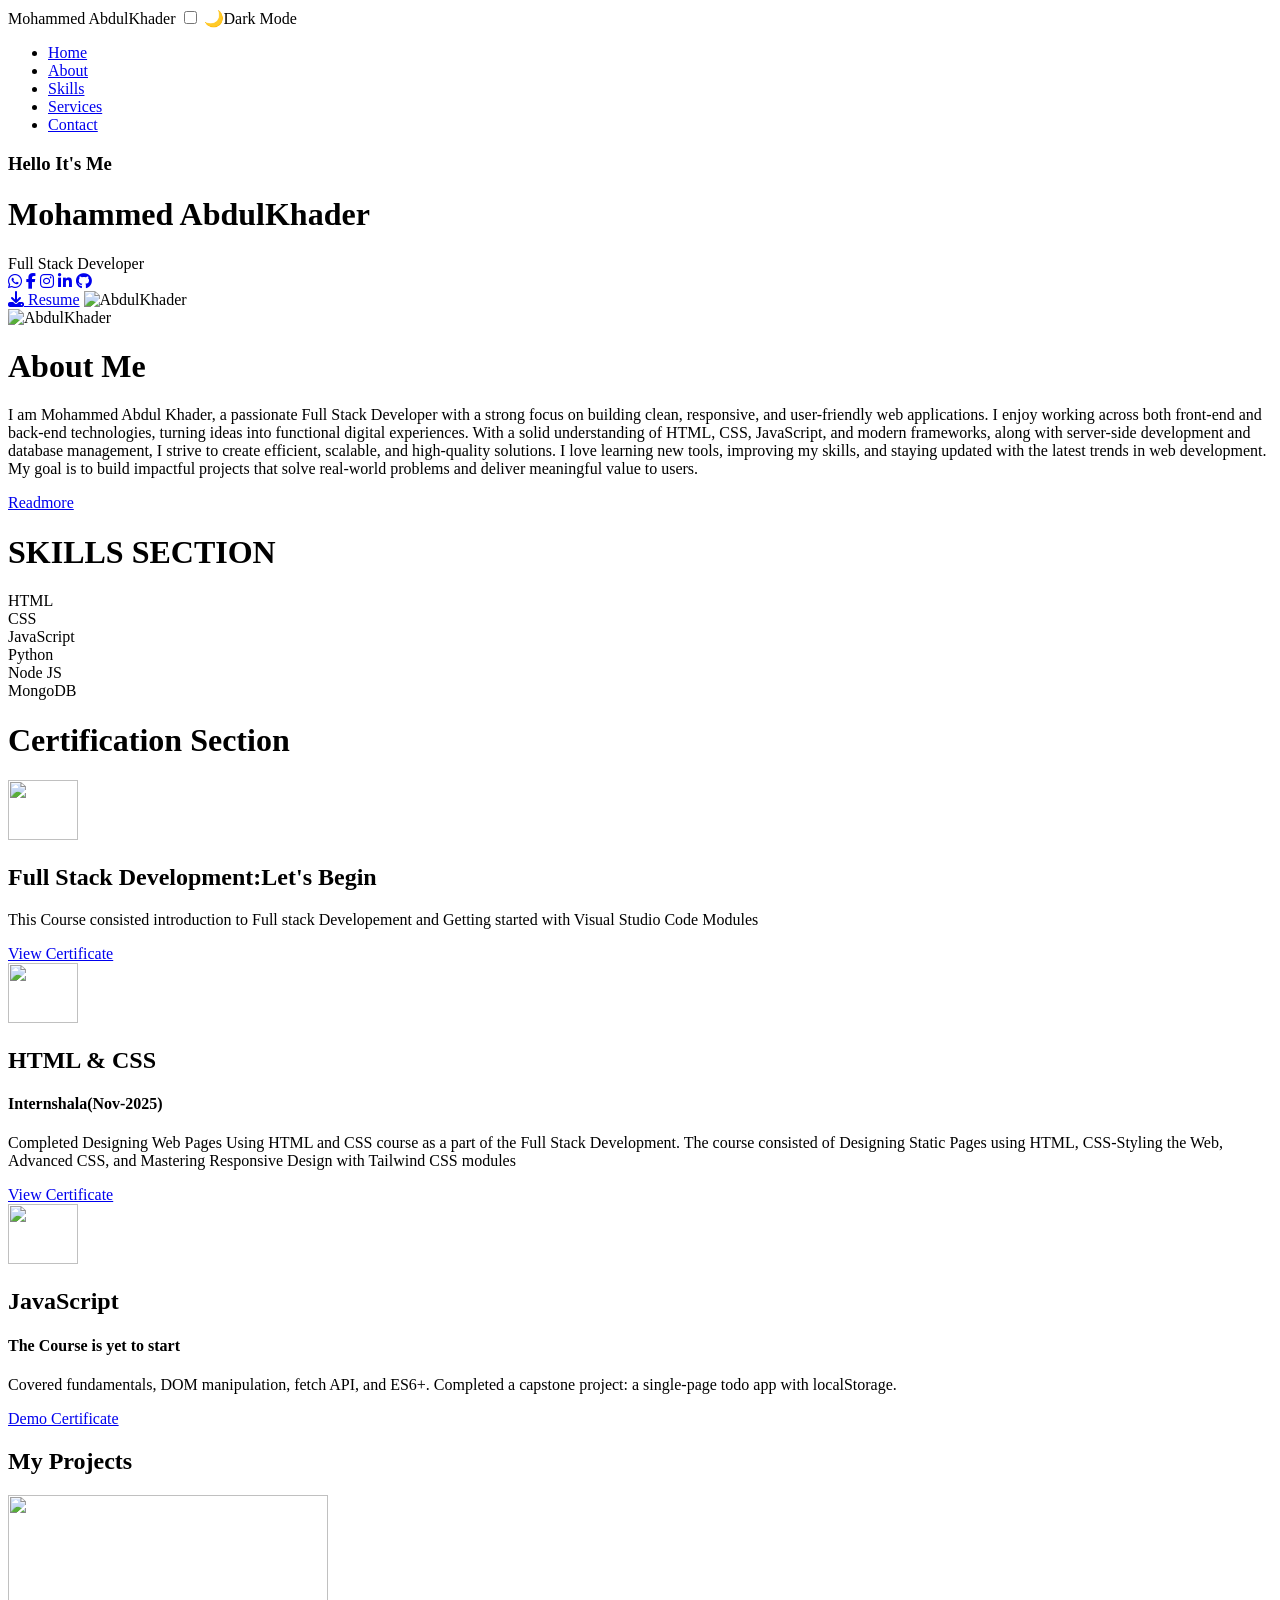
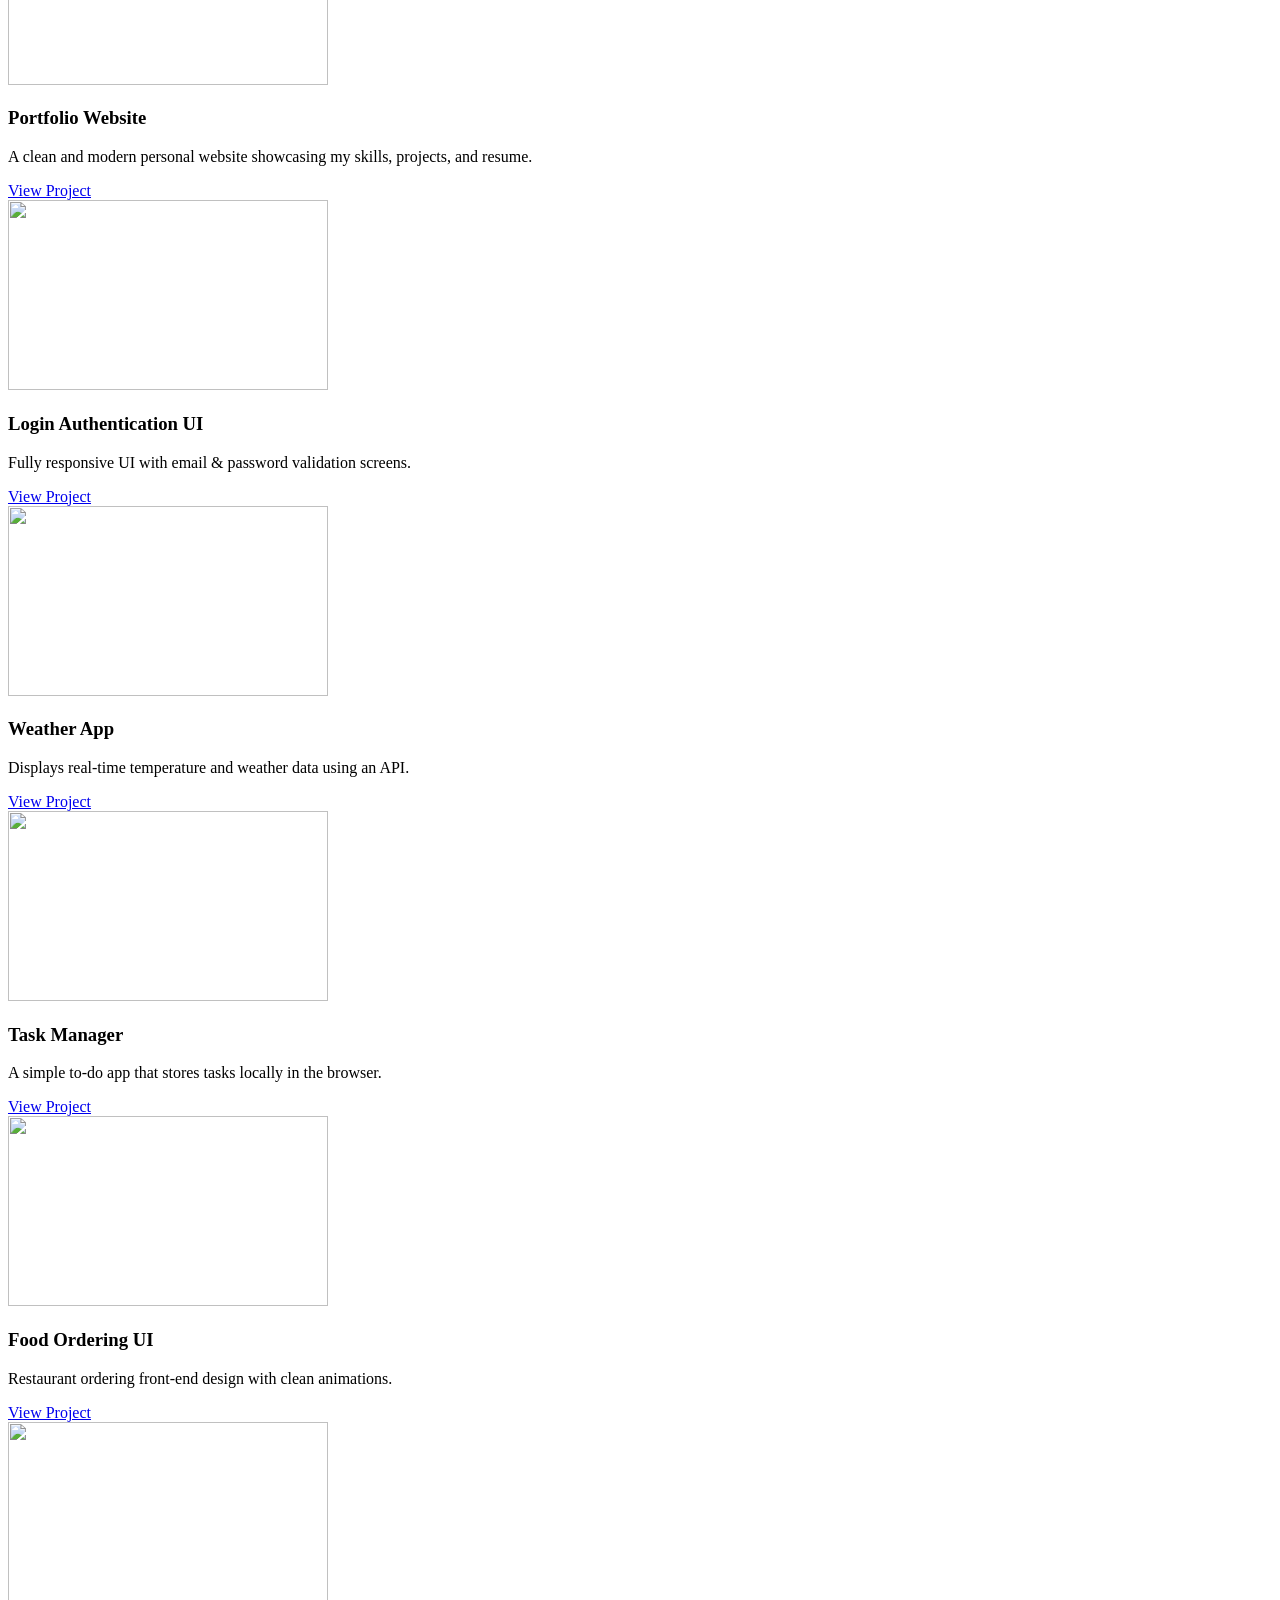
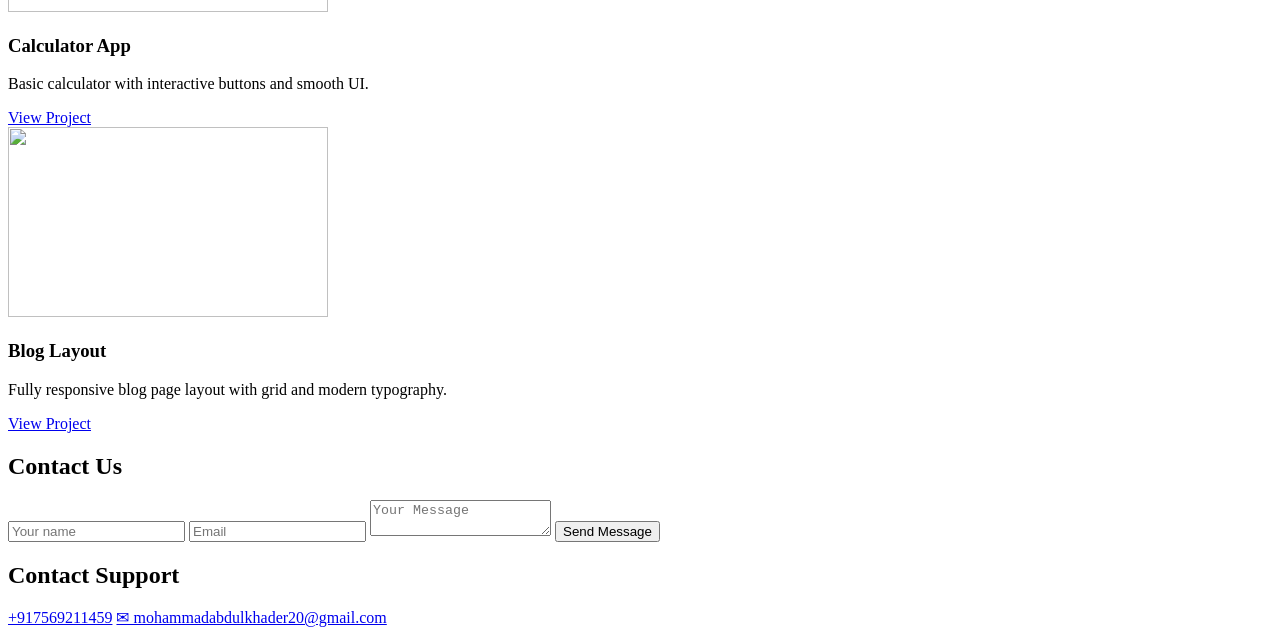
==== portfolio.html @ 4474715e "html" ====
<!DOCTYPE html>
<html lang="en">
<head>
    <meta charset="UTF-8">
    <meta name="viewport" content="width=device-width, initial-scale=1.0">
    <title>My Portfolio</title>
    <link rel="stylesheet" href="index.css">
        <link rel="stylesheet" href="https://cdnjs.cloudflare.com/ajax/libs/font-awesome/6.5.0/css/all.min.css">
<link href="https://fonts.googleapis.com/css2?family=Poppins:wght@400;600;700&family=Inter:wght@300;400;500&display=swap" rel="stylesheet">

        
</head>
<body >
    <!--Navigation Bar-->
<nav class="navbar">
    <span class="logo">Mohammed</span>
    <span class="name">AbdulKhader</span>
  <!--DarkMOde TOggle-->
  <input type="checkbox" id="dark-toggle">
    <label class="toggle-label" for="dark-toggle">🌙Dark Mode</label>
    <ul class="menu">
        <li><a href="#home">Home</a></li>
        <li><a href="#aboutme">About</a></li>
        <li><a href="#Skills">Skills</a></li>
        <li><a href="#Services">Services</a></li>
        <li><a href="#Contact">Contact</a></li>
    </ul>

</nav>   
<!--Hero Section-->
<div class="hero">
    <h3>Hello It's Me</h3>
    <h1>Mohammed AbdulKhader</h1>
    <span>Full Stack Developer</span>
<!--Social Media Icons-->
     <nav class="social-row">
    <a class="icon twitter" href="tel:+917569211459"><i class="fa-brands fa-whatsapp"></i></a>
    <a class="icon facebook" href="https://www.facebook.com/share/1PhLYjNWTh/"><i class="fa-brands fa-facebook-f"></i></a>
    <a class="icon instagram" href="https://www.instagram.com/abdul_khader20?igsh=MXAxbGVrMHI0Z3Q1Zw=="><i class="fa-brands fa-instagram"></i></a>
    <a class="icon linkedin" href="https://www.linkedin.com/in/abdul-khader-mohammed-5559a423b"><i class="fa-brands fa-linkedin-in"></i></a>
    <a class="icon github" href="https://github.com/abdulkhader20/speindhan2k23"><i class="fa-brands fa-github"></i></a>
  </nav>
  <a class="resume" href="/abdul resume2.pdf" download="resume"><i class="fa-solid fa-download"></i> Resume</a>
  
    <img src="/images/Abdul.png" alt="AbdulKhader">
</div>
<!--About Section-->
<div class="aboutme" id="aboutme" >
    <img src="/images/abdul(2)" alt="AbdulKhader">
<h1 class="about">About Me</h1>
<p>I am Mohammed Abdul Khader, a passionate Full Stack Developer with a strong focus on building clean, responsive, and user-friendly web applications. I enjoy working across both front-end and back-end technologies, turning ideas into functional digital experiences. With a solid understanding of HTML, CSS, JavaScript, and modern frameworks, along with server-side development and database management, I strive to create efficient, scalable, and high-quality solutions. I love learning new tools, improving my skills, and staying updated with the latest trends in web development. My goal is to build impactful projects that solve real-world problems and deliver meaningful value to users.</p>
<a href="#">Readmore</a>
</div>
<!--Skills Section-->
<div class="skill-bars" id="Skills">
    <h1>SKILLS SECTION</h1>
  <div class="bar">
    <div class="info">
      <span>HTML</span>
    </div>
    <div class="progress-line html">
      <span></span>
    </div>
  </div>
  <div class="bar">
    <div class="info">
      <span>CSS</span>
    </div>
    <div class="progress-line css">
      <span></span>
    </div>
  </div>

  <div class="bar">
    <div class="info">
      <span>JavaScript</span>
    </div>
    <div class="progress-line javascript">
      <span></span>
    </div>
  </div>

  <div class="bar">
    <div class="info">
      <span>Python</span>
    </div>
    <div class="progress-line python">
      <span></span>
    </div>
  </div>

  <div class="bar">
    <div class="info">
      <span>Node JS</span>
    </div>
    <div class="progress-line nodejs">
      <span></span>
    </div>
  </div>
  <div class="bar">
    <div class="info">
      <span>MongoDB</span>
    </div>
    <div class="progress-line mongodb">
      <span></span>
    </div>
  </div>
</div>
<!--Certification Section-->
<div class="certification" id="Services">
    <h1>Certification Section</h1>
    <div class="grid">
        <img src="https://img.freepik.com/premium-vector/full-stack-logo-design-template-idea_529200-378.jpg?w=360" width="70px" height="60px">
        <h2>Full Stack Development:Let's Begin</h2>
        <p>This Course consisted introduction to Full stack Developement and Getting started with Visual Studio Code Modules</p>
        <a href="images/Full stack lets begin.jpg">View Certificate</a>
    </div>
    <div class="grid">

          <img src="https://digitalworkshopcenter.com/wp-content/uploads/2018/02/HTML-and-CSS-Classes-at-Digital-Workshop-Center-1.png" width="70px" height="60px">
        <h2>HTML & CSS</h2>
        <h4>Internshala(Nov-2025)</h4>
        <p>Completed Designing Web Pages Using HTML and CSS course as a part of the Full Stack
 Development. The course consisted of Designing Static Pages using HTML, CSS-Styling the Web, Advanced
 CSS, and Mastering Responsive Design with Tailwind CSS modules</p>
        <a href="images/Designing Web Pages Using HTML and CSS Training - Certificate of Completion.pdf">View Certificate</a>
    </div>
    <div class="grid">
          <img src="https://upload.wikimedia.org/wikipedia/commons/6/6a/JavaScript-logo.png" width="70px" height="60px">
    
        <h2>JavaScript</h2>
        <h4>The Course is yet to start</h4>
        <p>Covered fundamentals, DOM manipulation, fetch API, and ES6+. Completed a capstone project: a single-page todo app with localStorage.</p>
        <a href="images/certificate_of_completion_javascript_professional_995x786.webp">Demo Certificate</a>
    </div>  
</div>
<!--MY projects-->
<h2 class="project" >My Projects</h2>

  <div class="project-grid">

    <div class="card">
        <img src="/images/portfolio.png" width="
        320px" height="190px">
      <h3>Portfolio Website</h3>
      <p>A clean and modern personal website showcasing my skills, projects, and resume.</p>
      <a href="#" class="btn">View Project</a>
    </div>

    <div class="card">
         <img src="/images/igx-side-auth-login-dialogs.png" width="
        320px" height="190px">
      <h3>Login Authentication UI</h3>
      <p>Fully responsive UI with email & password validation screens.</p>
      <a href="#" class="btn">View Project</a>
    </div>

    <div class="card">
         <img src="/images/weather-app.G0Z5WrPKWiLJ.webp" width="320px" height="190px">
      <h3>Weather App</h3>
      <p>Displays real‑time temperature and weather data using an API.</p>
      <a href="#" class="btn">View Project</a>
    </div>

    <div class="card">
        <img src="images/todo.jpg" width="320px" height="190px">
      <h3>Task Manager</h3>
      <p>A simple to‑do app that stores tasks locally in the browser.</p>
      <a href="#" class="btn">View Project</a>
    </div>

    <div class="card">
        <img src="https://cdn.dribbble.com/userupload/14032678/file/original-eebdb9965db4214afda153a0a9262ffc.png?format=webp&resize=400x300&vertical=center" width="320px" height="190px">
      <h3>Food Ordering UI</h3>
      <p>Restaurant ordering front-end design with clean animations.</p>
      <a href="#" class="btn">View Project</a>
    </div>

    <div class="card">
       <img src="https://www.sketchappsources.com/resources/source-image/engineering-calculator-lem_ing.jpg" width="320px" height="190px">
      <h3>Calculator App</h3>
      <p>Basic calculator with interactive buttons and smooth UI.</p>
      <a href="#" class="btn">View Project</a>
    </div>

    <div class="card">
        <img src="https://htmlburger.com/blog/wp-content/uploads/2024/07/38-Amazing-Blog-Layout-Examples-for-Design-Inspiration.jpg" width="320px" height="190px">
      <h3>Blog Layout</h3>
      <p>Fully responsive blog page layout with grid and modern typography.</p>
      <a href="#" class="btn">View Project</a>
    </div>
  </div>
</div>
<!--Contact Details-->
<div class="form" id="Contact">
  <h2>Contact Us</h2>
  
  <input type="text" placeholder="Your name" required>
  <input type="email" placeholder="Email" required>
  <textarea placeholder="Your Message" required></textarea>
 <button type="submit">Send Message</button>


</div>
</body>
<!--Footer-->
 <footer>
        <h2>Contact Support</h2>
        <div class="footer-buttons">
            <a href="tel:+917569211459">+917569211459</a>
            <a href="mailto:mohammadabdulkhader20@gmail.com">✉ mohammadabdulkhader20@gmail.com</a>
        </div>
    </footer>
</html>
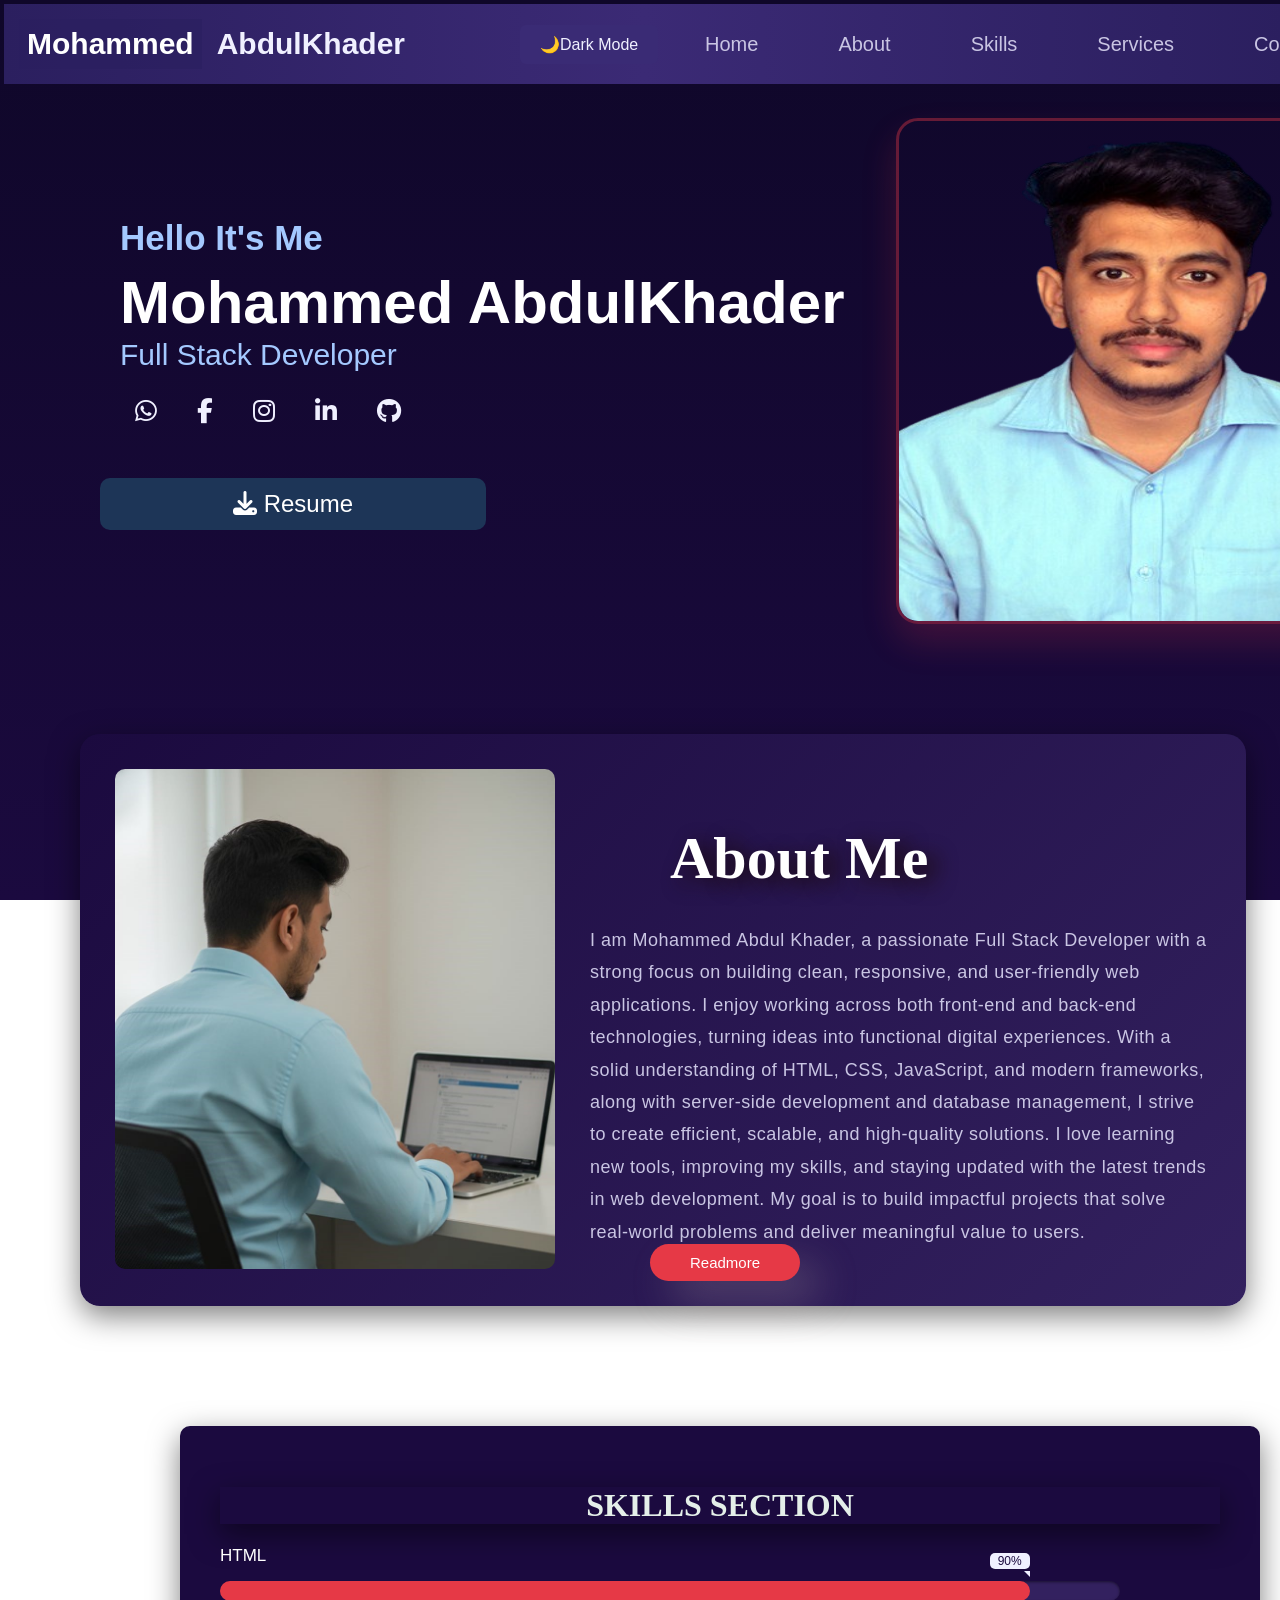
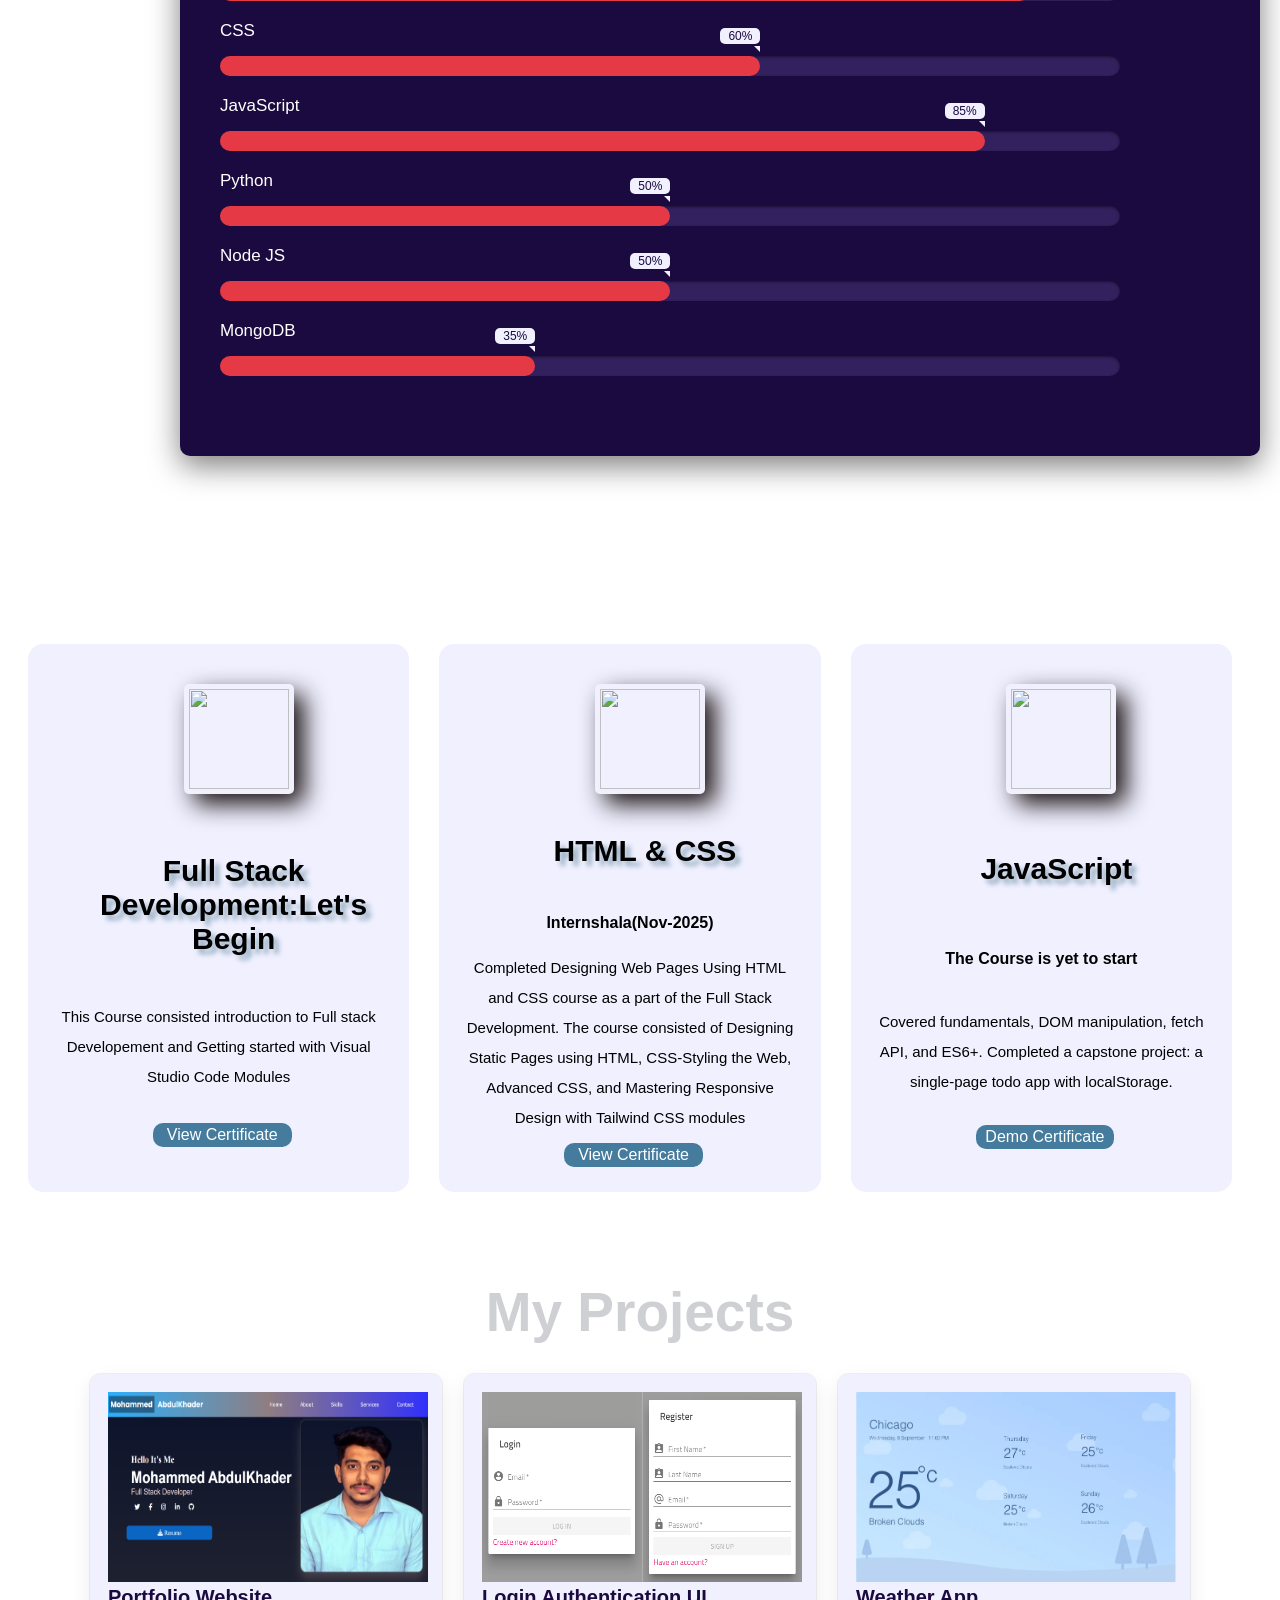
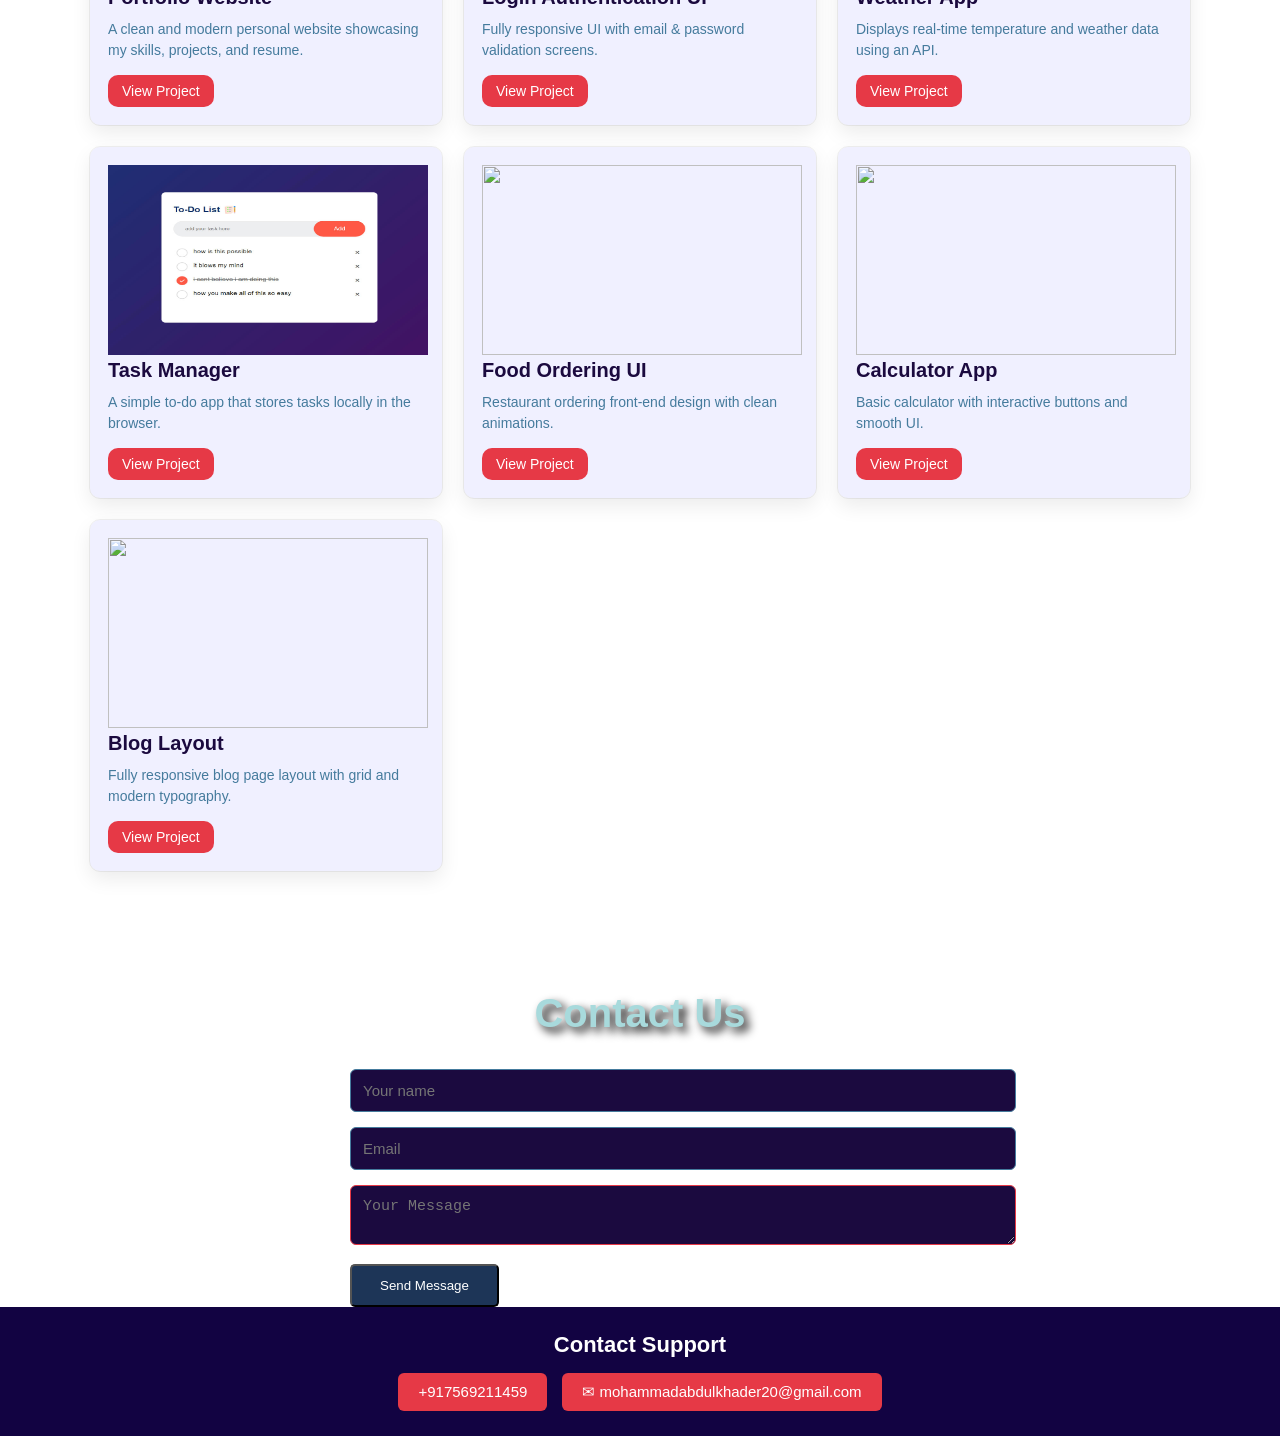
==== commit 0f4bdae6: "Update portfolio.html" ====
--- a/portfolio.html
+++ b/portfolio.html
@@ -42,11 +42,11 @@
   </nav>
   <a class="resume" href="/abdul resume2.pdf" download="resume"><i class="fa-solid fa-download"></i> Resume</a>
   
-    <img src="/images/Abdul.png" alt="AbdulKhader">
+    <img src="Abdul.png" alt="AbdulKhader">
 </div>
 <!--About Section-->
 <div class="aboutme" id="aboutme" >
-    <img src="/images/abdul(2)" alt="AbdulKhader">
+    <img src="abdul(2)" alt="AbdulKhader">
 <h1 class="about">About Me</h1>
 <p>I am Mohammed Abdul Khader, a passionate Full Stack Developer with a strong focus on building clean, responsive, and user-friendly web applications. I enjoy working across both front-end and back-end technologies, turning ideas into functional digital experiences. With a solid understanding of HTML, CSS, JavaScript, and modern frameworks, along with server-side development and database management, I strive to create efficient, scalable, and high-quality solutions. I love learning new tools, improving my skills, and staying updated with the latest trends in web development. My goal is to build impactful projects that solve real-world problems and deliver meaningful value to users.</p>
 <a href="#">Readmore</a>
@@ -113,7 +113,7 @@
         <img src="https://img.freepik.com/premium-vector/full-stack-logo-design-template-idea_529200-378.jpg?w=360" width="70px" height="60px">
         <h2>Full Stack Development:Let's Begin</h2>
         <p>This Course consisted introduction to Full stack Developement and Getting started with Visual Studio Code Modules</p>
-        <a href="images/Full stack lets begin.jpg">View Certificate</a>
+        <a href="Full stack lets begin.jpg">View Certificate</a>
     </div>
     <div class="grid">
 
@@ -123,7 +123,7 @@
         <p>Completed Designing Web Pages Using HTML and CSS course as a part of the Full Stack
  Development. The course consisted of Designing Static Pages using HTML, CSS-Styling the Web, Advanced
  CSS, and Mastering Responsive Design with Tailwind CSS modules</p>
-        <a href="images/Designing Web Pages Using HTML and CSS Training - Certificate of Completion.pdf">View Certificate</a>
+        <a href="Designing Web Pages Using HTML and CSS Training - Certificate of Completion.pdf">View Certificate</a>
     </div>
     <div class="grid">
           <img src="https://upload.wikimedia.org/wikipedia/commons/6/6a/JavaScript-logo.png" width="70px" height="60px">
@@ -131,7 +131,7 @@
         <h2>JavaScript</h2>
         <h4>The Course is yet to start</h4>
         <p>Covered fundamentals, DOM manipulation, fetch API, and ES6+. Completed a capstone project: a single-page todo app with localStorage.</p>
-        <a href="images/certificate_of_completion_javascript_professional_995x786.webp">Demo Certificate</a>
+        <a href="certificate_of_completion_javascript_professional_995x786.webp">Demo Certificate</a>
     </div>  
 </div>
 <!--MY projects-->
@@ -140,7 +140,7 @@
   <div class="project-grid">
 
     <div class="card">
-        <img src="/images/portfolio.png" width="
+        <img src="portfolio.png" width="
         320px" height="190px">
       <h3>Portfolio Website</h3>
       <p>A clean and modern personal website showcasing my skills, projects, and resume.</p>
@@ -148,7 +148,7 @@
     </div>
 
     <div class="card">
-         <img src="/images/igx-side-auth-login-dialogs.png" width="
+         <img src="igx-side-auth-login-dialogs.png" width="
         320px" height="190px">
       <h3>Login Authentication UI</h3>
       <p>Fully responsive UI with email & password validation screens.</p>
@@ -156,14 +156,14 @@
     </div>
 
     <div class="card">
-         <img src="/images/weather-app.G0Z5WrPKWiLJ.webp" width="320px" height="190px">
+         <img src="weather-app.G0Z5WrPKWiLJ.webp" width="320px" height="190px">
       <h3>Weather App</h3>
       <p>Displays real‑time temperature and weather data using an API.</p>
       <a href="#" class="btn">View Project</a>
     </div>
 
     <div class="card">
-        <img src="images/todo.jpg" width="320px" height="190px">
+        <img src="todo.jpg" width="320px" height="190px">
       <h3>Task Manager</h3>
       <p>A simple to‑do app that stores tasks locally in the browser.</p>
       <a href="#" class="btn">View Project</a>
@@ -211,4 +211,5 @@
             <a href="mailto:mohammadabdulkhader20@gmail.com">✉ mohammadabdulkhader20@gmail.com</a>
         </div>
     </footer>
-</html>+
+</html>
--- a/index.css
+++ b/index.css
@@ -0,0 +1,1145 @@
+  body{
+      background: linear-gradient(180deg, #0f0729, #1b0a3f);
+  
+  scroll-behavior: smooth;
+  font-family: 'Nunito', sans-serif;
+
+      margin: 0;
+      background-attachment: fixed;
+  }
+
+  /*navbar*/
+  .navbar{
+  display: flex;
+  justify-items: center;
+  align-items: center;
+  margin:4px;
+  
+  width:100%; 
+  height: fit-content;
+  background: linear-gradient(90deg, #2b1f5f, #3b2a75, #2b1f5f);
+  height: fit-content;
+
+
+  }
+  .logo{
+      margin:15px;
+      padding: 8px;
+      color: #fff;
+      font-size: 30px;
+      font-family: 'Montserrat', sans-serif;
+  font-weight: 700;
+background: rgba(43, 31, 95, 0.6);  
+      justify-content: center;
+      height:fit-content;
+      
+  }
+  .logo:hover{
+  background: #5a4b99;
+}
+  .name{
+      font-size: 30px;
+      margin-top:0px;
+      font-family: 'Montserrat', sans-serif;
+  font-weight: 700;
+color: #f0f0ff;
+      position: relative;
+      
+  }
+    #dark-toggle:checked ~ .content {
+              background: #121212;
+              color: #fff;
+          }
+          .toggle-label {
+              display: inline-block;
+              position: absolute;
+              left: 500px;
+              margin: 20px;
+              padding: 10px 20px;
+             background: #3a2b75;
+             color: #f0f0ff;
+              border-radius: 6px;
+              cursor: pointer;
+              user-select: none;
+          }
+
+          #dark-toggle {
+              display: none;
+          }
+
+          .content {
+              padding: 20px;
+              transition: 0.3s;
+          }
+  .menu{
+      display: flex;
+      background-attachment: fixed;
+      left: 300px;
+      margin: 20px;
+      justify-content: center;
+      align-items: center;
+      text-decoration: none;
+      
+  }
+  .menu li {
+      
+      list-style: none;
+  }
+  .menu a{
+      text-decoration: none;
+      background-attachment: scroll;
+      margin:20px;
+      padding:20px;
+      font-family:'Montserrat', sans-serif;
+          font-size: 20px;
+      position:relative;
+
+      left: 200px;
+      color: #c9c5e3;
+  }
+  .menu a::after {
+    content: "";
+    position: absolute;
+    left: 50%;
+    transform: translateX(-50%);
+    bottom: 10px;
+    width: 0%;
+    height: 2px;
+    background: #e63946;
+    transition: 0.3s;
+  }
+
+  .menu a:hover::after {
+    width: 100%;
+    
+  }
+  @media (min-width:768px) and (max-width:1024px) {
+
+  .navbar {
+    width: 100%;
+    padding: 15px;
+    flex-wrap: wrap;
+  }
+
+  .logo {
+    font-size: 24px;
+    padding: 6px 12px;
+  }
+
+  .toggle-label {
+    left: auto;
+    right: 20px;
+    margin: 0;
+    padding: 6px 12px;
+  }
+
+  .menu {
+    width: 100%;
+    display: flex;
+    justify-content: center;
+    margin: 10px 0 0;
+    position: static;
+  }
+
+  .menu a {
+    left: 0;
+    font-size: 16px;
+    padding: 12px;
+    margin: 0 8px;
+  }
+}
+
+    
+  
+  /*hero section*/
+  .hero{
+  display: flex;
+  border:2px;
+  color:white;
+  }
+  .hero img{
+  position:relative;
+  left: 550px;
+  margin:30px;
+  width:500px;
+  border-radius: 22px;
+     border: 3px solid rgba(230, 57, 70, 0.4);
+  box-shadow: 0 18px 35px rgba(230, 57, 70, 0.2);
+  transition: .12s ease-in-out;
+  height:500px;
+  }
+  .hero:hover img {
+      transform: translate(10px) scale(1.05 );
+  }
+  .hero h1{
+      position: absolute;
+      left: 120px;
+      font-family: 'Montserrat', sans-serif;
+  font-weight: 700;
+color: #fff;
+      font-size:60px ;
+      margin-top: 180px;
+  }
+  .hero span{
+      display: Flex;
+      margin-top:250px;
+      position: absolute;
+      font-size: 30px;
+      left:120px;
+      font-family: 'Nunito', sans-serif;
+      color: #a4c9ff ;
+      margin-left:0;
+  }
+  .hero h3{
+      position: absolute;
+      left: 120px;
+      font-size: 35px;
+      margin-top: 130px;
+      color: #a4c9ff;
+  }
+  .social-row{
+      display: flex;
+      padding:5px;
+      position: relative;
+      top:40px;
+  font-size: 25px;
+      left:110px;
+      align-items: center;
+      justify-content: center;
+
+
+  }
+  .social-row a{
+      margin:20px;
+      color: #f0f0ff;
+      position: relative;
+
+
+  }
+  .social-row a::after {
+    content: "";
+    position: absolute;
+    left: 50%;
+    transform: translateX(-50%);
+    bottom: -5px;
+    width: 0%;
+    height: 2px;
+    background: #e63946;
+    transition: 0.3s;
+  }
+
+  .social-row a:hover::after {
+    width: 100%;
+    
+  }
+  .social-row a:nth-child(1):hover { color:#68a0d0; }
+.social-row a:nth-child(2):hover { color:#4a76d8; } 
+.social-row a:nth-child(3):hover { color:#d34c7b; } 
+.social-row a:nth-child(4):hover { color:#68a0d0; } 
+.social-row a:nth-child(5):hover { color:#e63946; } 
+  .resume{
+      background:#1d3557;
+      position: absolute;
+      margin-top: 390px;
+      left: 100px;
+      padding: 12px 28px;
+      border-radius: 10px;
+      width: 330px;
+      text-align: center;
+      text-decoration: none;
+      font-size: 24px;
+      transform: 0.3s ease-in;
+      color:white;
+  }
+  .resume:hover{
+      background: #457b9d;
+      box-shadow: 0 0 12px rgba(0,153,255,0.7);
+
+  }
+
+  @media (min-width:768px) and (max-width:1024px) {
+
+  .hero {
+    display: block;
+    text-align: center;
+    padding-top: 40px;
+  }
+
+  .hero h3,
+  .hero h1,
+  .hero span {
+    position: static;
+    margin: 10px 0;
+  }
+
+  .hero h1 {
+    font-size: 36px;
+  }
+  .hero h3 {
+    font-size: 26px;
+  }
+  .hero span {
+    font-size: 22px;
+  }
+
+  .hero img {
+    position: static;
+    margin: 30px auto;
+    width: 420px;
+    height: auto;
+  }
+
+  .social-row {
+    position: static;
+    margin-top: 20px;
+    left: 0;
+  }
+
+  .resume {
+    position: static;
+    margin: 20px auto;
+    display: inline-block;
+  }
+}
+
+          /*About Section*/
+  .aboutme {
+      
+      background: linear-gradient(135deg, #1b0a3f, #33215f);
+  color: #e6e6e6;
+  border-radius: 20px;
+  width: 88%;
+      display: flex;
+  box-shadow: 0 10px 30px rgba(0, 0, 0, 0.5);
+      margin: 80px;
+      left: 20px;
+      padding: 20px;
+      
+  }
+  .aboutme img{
+      width:480px;
+      height:500px;
+      border-radius: 10px;
+      margin: 15px;
+      background: #457b9d;
+
+  }
+  .about{
+      font-size: 60px;
+      margin:20px;
+      text-shadow: 10px 5px 20px rgb(27, 10, 10);
+      color: #ffffff;
+      padding:50px;
+      left: 600px;
+      font-family: 'Montserrat';
+
+  position: absolute;
+
+  }
+
+  .aboutme p{
+      font-style:normal;
+      font-size: 18px;
+      align-self: center;
+          font-family: 'Nunito', sans-serif;
+  color: #c9c5e3;
+
+      line-height: 1.8;
+      letter-spacing: 0.5px;
+      margin-top: 150px;
+      padding: 20px;
+      
+  }
+  .aboutme a{
+      margin-top:490px;
+      position: absolute;
+      left: 650px;
+      text-decoration: none;
+      background: #e63946;
+      width:130px;
+      padding: 10px;
+      font-family: Arial, Helvetica, sans-serif;
+      font-size:15px;
+      color: #fff;
+      content: "";
+      border-radius:30px ;
+      border-bottom: 20px;
+      text-align: center;
+      box-shadow: 20px 20px 40px rgba(176, 158, 158, 0.3);
+      transform:ease-in-out 05s;
+
+  }
+  .aboutme a:hover{
+  background: #f75565;
+      
+  }
+  @media (min-width:768px) and (max-width:1024px) {
+
+  .aboutme {
+    flex-direction: column;
+    width: 95%;
+    margin: 40px auto;
+    padding: 20px;
+  }
+
+  .aboutme img {
+    width: 100%;
+    height: auto;
+    position: static;
+    margin-bottom: 20px;
+  }
+
+  .about {
+    position: static;
+    font-size: 40px;
+    text-align: center;
+    padding: 0;
+    margin-bottom: 20px;
+  }
+
+  .aboutme p {
+    margin: 0;
+    padding: 10px;
+  }
+
+  .aboutme a {
+    position: static;
+    margin: 20px auto 0;
+    display: block;
+    width: 150px;
+  }
+}
+/*skills Section*/
+
+  .skill-bars {
+    padding:40px;
+    width: 1000px;
+    justify-content: center;
+    align-items: center;
+    margin-top:120px;
+    height: 550px;
+    left: 180px;
+    position: relative;
+    background: #1b0a3f;
+    color:white;  
+    box-shadow: 0 10px 30px rgba(0, 0, 0, 0.5);
+    border-radius: 10px;
+  }
+  .skill-bars h1{
+  font-family: Georgia, 'Times New Roman', Times, serif;
+  text-align: center;
+  color: rgb(228, 239, 233);
+box-shadow: 0 10px 30px rgba(0, 0, 0, 0.5);
+  }
+
+  .skill-bars .bar {
+    margin: 20px 0;
+  }
+
+  .skill-bars .bar:first-child {
+    margin-top: 0px;
+  }
+
+  .skill-bars .bar .info {
+    margin-bottom: 15px;
+  }
+
+  .skill-bars .bar .info span {
+    font-weight: 500;
+    font-size: 17px;
+    opacity: 0;
+    animation: showText 0.5s 1s linear forwards;
+  }
+
+  @keyframes showText {
+    100% {
+      opacity: 1;
+    }
+  }
+
+  .skill-bars .bar .progress-line {
+    height: 20px;
+    width: 90%;
+    background: #33215f;
+    position: relative;
+    transform: scaleX(0);
+    transform-origin: left;
+    border-radius: 10px;
+    box-shadow:  inset 0 1px 3px rgba(0,0,0,0.5);
+    animation: animate 1s cubic-bezier(1, 0, 0.5, 1) forwards;
+  }
+
+  @keyframes animate {
+    100% {
+      transform: scaleX(1);
+    }
+  }
+
+  .bar .progress-line span {
+    height: 100%;
+
+    position: absolute;
+    border-radius: 10px;
+    transform: scaleX(0);
+    transform-origin: left;
+    background: #e63946;
+    animation: animate 1s 1s cubic-bezier(1, 0, 0.5, 1) forwards;
+  }
+
+  .bar .progress-line.html span {
+    width: 90%;
+  }
+
+  .bar .progress-line.css span {
+    width: 60%;
+  }
+
+  .bar .progress-line.javascript span {
+    width: 85%;
+  }
+
+  .bar .progress-line.python span {
+    width: 50%;
+  }
+
+  .bar .progress-line.mongodb span {
+    width: 35%;
+  }
+
+  .bar .progress-line.nodejs span {
+    width: 50%;
+  }
+
+  .progress-line span::before {
+    position: absolute;
+    content: "";
+    top: -10px;
+    right: 0;
+    height: 0;
+    width: 0;
+    border: 6px solid transparent;
+    border-bottom-width: 0px;
+    border-right-width: 0px;
+    border-top-color: #f0f0ff;
+    opacity: 0;
+    animation: showText2 0.5s 1.5s linear forwards;
+  }
+
+  .progress-line span::after {
+    position: absolute;
+    top: -28px;
+    right: 0;
+    font-weight: 500;
+    background: #f0f0ff;
+    color: #1b0a3f;
+    padding: 1px 8px;
+    font-size: 12px;
+    border-radius: 5px;
+    opacity: 0;
+    animation: showText2 0.5s 1.5s linear forwards;
+  }
+
+  @keyframes showText2 {
+    100% {
+      opacity: 1;
+    }
+  }
+
+  .progress-line.html span::after {
+    content: "90%";
+  }
+
+  .progress-line.css span::after {
+    content: "60%";
+  }
+
+  .progress-line.javascript span::after {
+    content: "85%";
+  }
+
+  .progress-line.python span::after {
+    content: "50%";
+  }
+
+  .progress-line.nodejs span::after {
+    content: "50%";
+  }
+  .progress-line.mongodb span::after{
+      content: "35%";
+  }
+  @media (min-width:768px) and (max-width:1024px) {
+  .skill-bars {
+    width: 90%;
+    left: 0;
+    margin: 50px auto;
+    padding: 30px;
+    height: auto;
+  }
+}
+/*Certification Section*/
+
+  .certification {
+      margin: 40px;
+      margin-top: 50px;
+      margin-left: 10px;
+      background: transparent;
+      color:white;
+      display: grid;
+      border-radius: 15px;
+      padding: 8px;
+    box-shadow: none;
+    grid-auto-flow: column;
+    display: flex;
+    gap: 20px;
+
+  }
+  .certification h1{
+      text-align: center;
+      font-size: 50px;
+      text-shadow: 15px,25px,50px rgb(210, 7, 7);
+      padding: 10px;
+      left: 50జ్ఞ;
+      top:auto;
+      position: absolute;
+  }
+  .grid{
+      display: grid;
+background: #f0f0ff;
+      width:400px;
+      
+      margin-left: 10px;
+      border-radius: 15px;
+      text-align: center;
+      padding: 25px;
+      position: relative;
+      margin-top: 130px;
+      transform: all   0.3s;
+      
+      color: black;
+  }
+  .grid:hover{
+      transform: translate(5px) scale(1.0);
+      box-shadow: 5px 20px 50px rgb(25, 24, 24);
+  }
+
+  .grid img{
+      display:flex;
+      position: relative;
+  box-shadow: 10px 10px 25px rgb(23, 15, 15);
+  margin: 15px auto;
+      border-radius: 5px;
+      width: 100px; 
+  height: 100px; 
+      left:20px;
+      padding:5px;
+
+  }
+  .grid img:nth-child(2){
+  left:100px;
+  position: absolute;
+      background: black;
+
+  }
+  .grid h2{
+      font-size: 30px;
+      margin-left: 30px;
+      text-shadow:5px 5px 5px #91abbe;
+  }
+  .grid p{
+      line-height: 30px;
+      margin: 0px;
+      font-family: 'Franklin Gothic Medium', 'Arial Narrow', Arial, sans-serif;
+      font-size: 15px;
+  }
+  .grid a{
+      text-decoration: none;
+      background: #457b9d;
+      display: block;
+      width:40%;
+      height: fit-content;
+      padding: 3px  ;
+      border-radius: 10px;
+      margin-top: 10px;
+      margin-left: 100px;
+      color:white;
+  }
+  .grid a:hover{
+      box-shadow: 10px 5px 15px rgb(201, 195, 186);
+      background: green;
+  }
+ @media (min-width:768px) and (max-width:1024px) {
+
+  .certification {
+    display: block;
+    width: 95%;
+    flex-wrap: wrap;
+    margin: 50px auto;
+  }
+
+  .certification h1 {
+    position: static;
+    text-align: center;
+    margin-bottom: 20px;
+  }
+
+  .grid {
+    width: 45%;
+    margin: 20px auto;
+    position: static;
+  }
+
+  .grid img {
+    position: static;
+    margin: 0 auto 20px;
+    display: block;
+  }
+}
+
+  /* Project Section */
+    .project{
+        text-align:center;
+        font-size:55px;
+        font-weight:700;
+        margin-bottom:30px;
+        margin-top: 80px;
+        color:#cfd0d3;
+      
+      }
+      .project-grid{
+        display:grid;
+        grid-template-columns:repeat(auto-fit, minmax(280px,1fr));
+        gap:22px;
+        border-radius:10px;
+        max-width:1100px;
+        margin:0 auto;
+      }
+      .card{
+        background: #f0f0ff;
+        border-radius:10px;
+        padding:18px;
+        box-shadow:0 8px 20px rgba(0,0,0,0.08);
+        transition:0.3s ease;
+        cursor:pointer;
+        outline:1px solid rgba(0,0,0,0.06);
+      }
+
+      .card:hover{
+        transform:translateY(-8px) scale(1.02);
+        box-shadow:0 18px 40px rgba(0,0,0,0.12);
+      }
+
+      .card h3{
+        margin:0 0 10px;
+        font-size:20px;
+        color:#1b0a3f;
+      }
+
+      .card p{
+        margin:0;
+        color: #457b9d;
+        font-size:14px;
+        line-height:1.5;
+      }
+
+      .btn{
+        margin-top:14px;
+        display:inline-block;
+        padding:8px 14px;
+        border-radius:10px;
+        background:#e63946;
+        color:white;
+        text-decoration:none;
+        font-size:14px;
+        transition:0.3s;
+      }
+
+      .btn:hover{
+        background:#1d4ed8;
+      }
+      @media (min-width:768px) and (max-width:1024px) {
+
+  .project {
+    font-size: 40px;
+    margin-top: 60px;
+    margin-bottom: 20px;
+    text-align: center;
+    margin-left: 0 !important;
+  }
+
+  .project-grid {
+    grid-template-columns: repeat(2, 1fr);
+    max-width: 90%;
+    margin: 0 auto;
+    gap: 20px;
+    display: grid;
+  }
+
+  .card {
+    width: 100%;
+    margin: 0;
+    padding: 16px;
+  }
+
+  .card img {
+    width: 100%;
+    height: auto;
+    border-radius: 10px;
+  }
+
+  .btn {
+    padding: 8px 14px;
+    font-size: 14px;
+  }
+}
+      /*contact us*/
+      .form{
+        justify-content: center;
+        align-items: center;
+      
+        left:300px;
+
+      }
+      .form h2{
+        text-align: center;
+        margin-top:120px; 
+        color: #a8dadc;
+        text-shadow: 5px 5px 10px black;
+        font-size: 40px;
+      }
+      .form h2:hover{
+      color:#e63946;
+        text-shadow: 2px 6px 5px rgb(25, 26, 23);
+      }
+              .form input,
+          .form textarea {
+              width: 50%;
+              position: relative;
+              padding: 12px;
+
+              background-color: #1b0a3f;
+              margin-left: 350px;
+              margin-bottom: 15px;
+              font-size: 15px;
+              border: 1px solid #e63946;
+              color: wheat;
+              border-radius: 6px;
+                      }
+          .form input,
+          .form textarea :hover{
+            border: 1px solid #457b9d;
+          }
+
+        .form button{
+          background: #1d3557;
+              color: #fff;
+          padding: 12px 28px;
+          margin-left: 350px;
+          transform: 0.3s;
+          border-radius: 5px;
+        
+          }
+          .form button:hover{
+          background: #005bd1;
+        
+            transform: translateY(-3px);
+          }
+         @media (min-width:768px) and (max-width:1024px) {
+
+  .form {
+    text-align: center;
+    margin-top: 40px;
+  }
+
+  .form h2 {
+    margin-left: 0;
+  }
+
+  .form input,
+  .form textarea {
+    width: 80%;
+    margin: 10px auto;
+  }
+
+  .form button {
+    margin: 10px auto;
+    display: block;
+  }
+}
+
+          /*footer*/
+    footer {
+              background: #120342;
+              color: #fff;
+              margin:0;
+              text-align: center;
+              padding: 25px 10px;
+          }
+
+          footer h2 {
+              margin: 0 0 15px;
+              font-size: 22px;
+          }
+
+          .footer-buttons {
+              display: flex;
+              justify-content: center;
+              gap: 15px;
+              margin-top: 10px;
+          }
+
+          .footer-buttons a {
+              text-decoration: none;
+              padding: 10px 20px;
+              background: #e63946;
+              color: #fff;
+              border-radius: 6px;
+              font-size: 15px;
+              transition: 0.3s;
+          }
+
+          
+          .footer-buttons a:hover {
+              background: #005bd1;
+              transform: translateY(-3px);
+              box-shadow: 0 5px 12px rgba(0, 120, 255, 0.5);
+          } 
+
+         @media (min-width:768px) and (max-width:1024px) {
+
+  footer {
+    width: 100%;
+    margin: 0;
+  }
+
+  footer h2 {
+    margin-left: 0;
+  }
+
+  .footer-buttons {
+    display: flex;
+    flex-direction: column;
+    gap: 10px;
+  }
+}
+
+
+/* MOBILE VERSION */
+@media (max-width:767px) {
+
+  /* Body */
+  body {
+    overflow-x: hidden;
+  }
+
+  /* Navbar */
+  .navbar {
+    width: 100%;
+    flex-direction: column  ;
+    padding: 10px;
+    text-align: center;
+  }
+
+  .logo {
+    font-size: 16px;
+    margin-bottom: 5px;
+  }
+
+  .name {
+    font-size: 18px;
+  }
+
+  .toggle-label {
+    position: static;
+    margin: 10px 0;
+  }
+
+  .menu {
+    flex-direction: column;
+    margin: 0;
+    padding: 0;
+  }
+
+  .menu a {
+    margin: 8px 0;
+    left: 0;
+    padding: 10px;
+    font-size: 18px;
+  }
+
+  /* HERO */
+  .hero {
+    display: block;
+    text-align: center;
+    padding: 20px 10px;
+  }
+
+  .hero h3,
+  .hero h1,
+  .hero span {
+    position: static;
+    margin: 10px 0;
+  }
+
+  .hero h1 {
+    font-size: 25px;
+  }
+
+  .hero h3 {
+    font-size: 22px;
+  }
+
+  .hero span {
+    font-size: 18px;
+    margin-left:0;
+  }
+
+  .hero img {
+    width: 85%;
+    height: auto;
+    margin: 20px auto;
+    position: static;
+  }
+
+  .social-row {
+    left: 0;
+    position: static;
+    font-size: 22px;
+    justify-content: center;
+  }
+
+  .resume {
+    position: static;
+    margin: 20px auto;
+    width: 70%;
+    font-size: 18px;
+  }
+
+  /* ABOUT */
+  .aboutme {
+    flex-direction: column;
+    width: 90%;
+    margin: 40px auto;
+    padding: 10px;
+    text-align: center;
+  }
+
+  .about {
+    position: static;
+    font-size: 32px;
+    padding: 0;
+  }
+
+  .aboutme img {
+    width: 95%;
+    height: auto;
+  }
+
+  .aboutme p {
+    margin: 20px 0;
+    padding: 10px;
+    font-size: 16px;
+  }
+
+  .aboutme a {
+    display: block;
+    position: static;
+    width: 50%;
+    margin: 20px auto;
+  }
+
+  /* SKILLS */
+  .skill-bars {
+    width: 90%;
+    padding: 20px;
+    left: 0;
+    margin: 40px auto;
+    height: auto;
+  }
+
+  .skill-bars h1 {
+    font-size: 28px;
+  }
+
+  /* CERTIFICATION */
+  .certification {
+    display: block;
+    width: 90%;
+    margin: 40px auto;
+    padding: 10px;
+  }
+
+  .certification h1 {
+    position: static;
+    font-size: 32px;
+    margin-bottom: 10px;
+  }
+
+  .grid {
+    width: 100%;
+    margin: 20px auto;
+    padding: 15px;
+  }
+
+  .grid img {
+    position: static;
+    margin: 10px auto;
+    width: 80px;
+    height: 70px;
+  }
+
+  /* PROJECTS */
+  .project {
+    font-size: 40px;
+    margin-left: 0;
+    margin-bottom: 20px;
+  }
+
+  .project-grid {
+    display: block;
+    width: 90%;
+    margin: 0 auto;
+  }
+
+  .card {
+    width: 100%;
+    margin: 15px 0;
+    padding: 15px;
+  }
+
+  .card img {
+    width: 100%;
+    height: auto;
+  }
+
+  /* CONTACT FORM */
+  .form {
+    width: 90%;
+    margin: 20px auto;
+    text-align: center;
+  }
+
+  .form input,
+  .form textarea {
+    width: 95%;
+    margin: 10px auto;
+    left: 0;
+  }
+
+  .form button {
+    width: 60%;
+    margin: 10px auto;
+    display: block;
+    left: 0;
+  }
+
+  /* FOOTER */
+  footer {
+    margin: 0;
+    width: 100%;
+  }
+
+  .footer-buttons {
+    flex-direction: column;
+    gap: 10px;
+  }
+}
